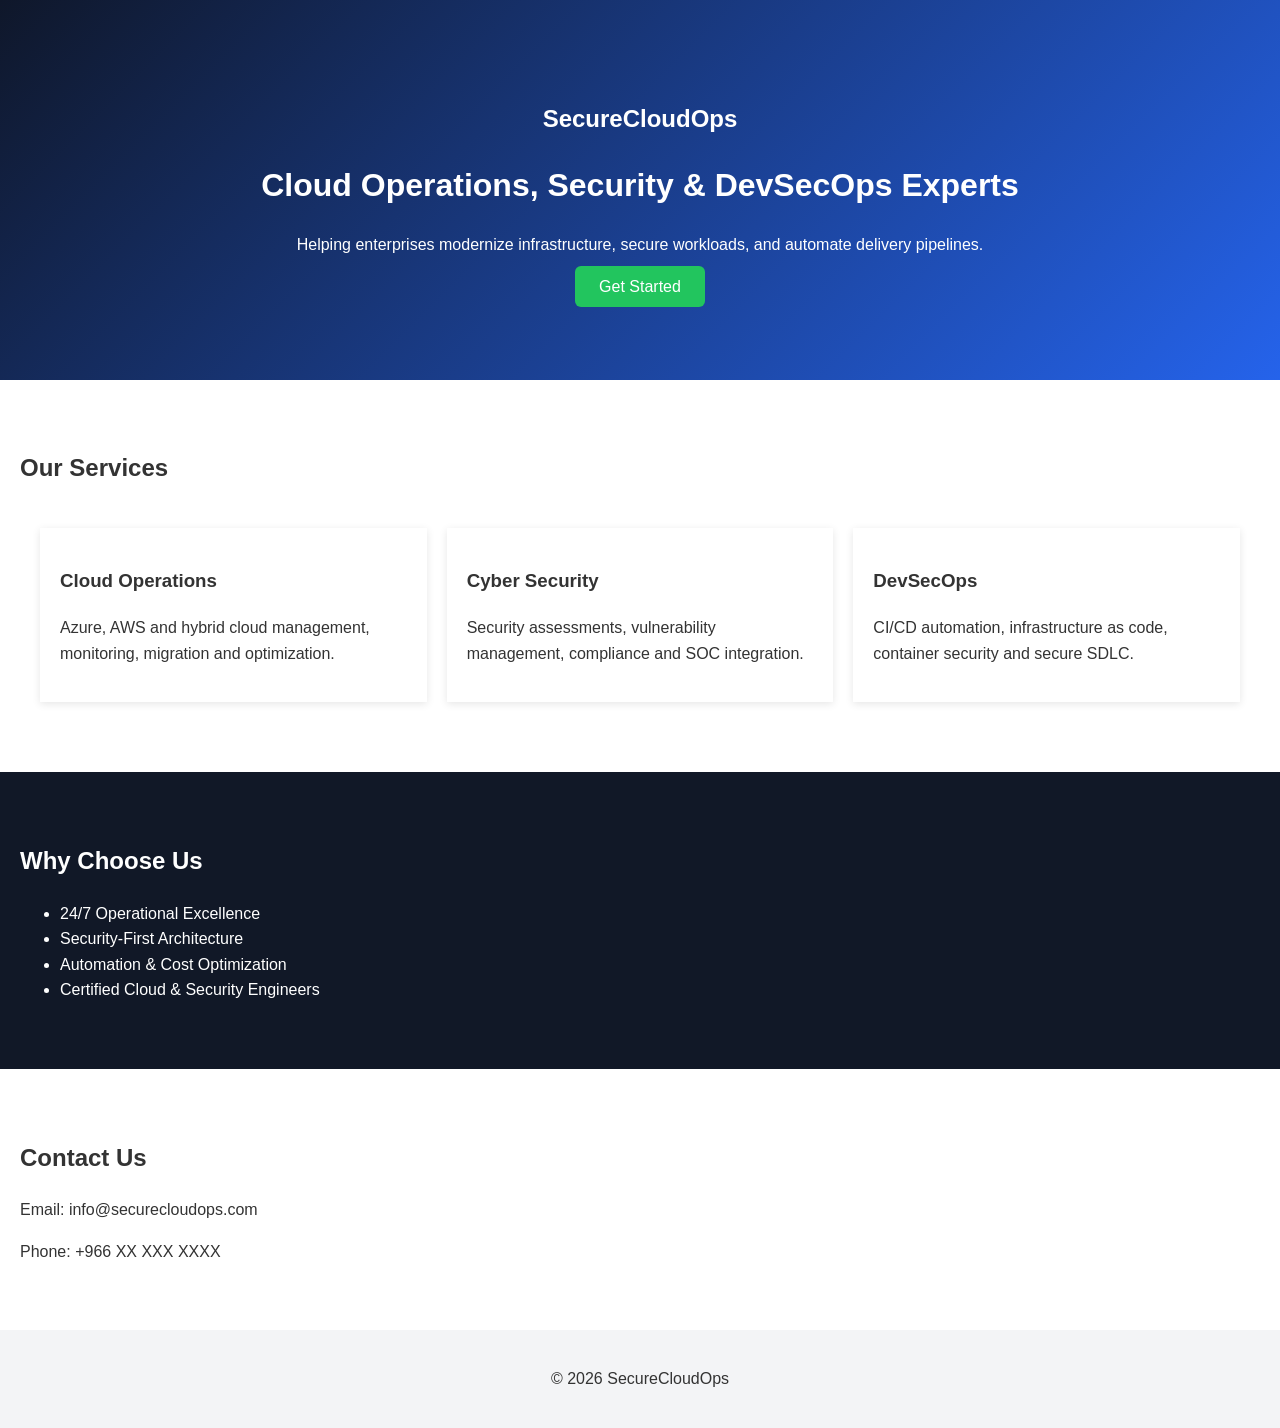
==== index.html @ 14ed181e "Initial website" ====
<!DOCTYPE html>
<html lang='en'>
<head>
<meta charset='UTF-8'>
<meta name='viewport' content='width=device-width, initial-scale=1.0'>
<title>SecureCloudOps - Cloud, Security & DevSecOps</title>
<link rel='stylesheet' href='style.css'>
</head>
<body>
<header class='hero'>
<nav><h2>SecureCloudOps</h2></nav>
<div class='hero-content'>
<h1>Cloud Operations, Security & DevSecOps Experts</h1>
<p>Helping enterprises modernize infrastructure, secure workloads, and automate delivery pipelines.</p>
<a href='#contact' class='btn'>Get Started</a>
</div>
</header>
<section>
<h2>Our Services</h2>
<div class='grid'>
<div class='card'><h3>Cloud Operations</h3><p>Azure, AWS and hybrid cloud management, monitoring, migration and optimization.</p></div>
<div class='card'><h3>Cyber Security</h3><p>Security assessments, vulnerability management, compliance and SOC integration.</p></div>
<div class='card'><h3>DevSecOps</h3><p>CI/CD automation, infrastructure as code, container security and secure SDLC.</p></div>
</div>
</section>
<section class='dark'>
<h2>Why Choose Us</h2>
<ul>
<li>24/7 Operational Excellence</li>
<li>Security-First Architecture</li>
<li>Automation & Cost Optimization</li>
<li>Certified Cloud & Security Engineers</li>
</ul>
</section>
<section id='contact'>
<h2>Contact Us</h2>
<p>Email: info@securecloudops.com</p>
<p>Phone: +966 XX XXX XXXX</p>
</section>
<footer><p>© 2026 SecureCloudOps</p></footer>
</body>
</html>
---- style.css ----
body{font-family:Arial,sans-serif;margin:0;line-height:1.6;color:#333} .hero{background:linear-gradient(135deg,#0f172a,#2563eb);color:white;padding:80px 20px;text-align:center}.btn{background:#22c55e;color:#fff;padding:12px 24px;text-decoration:none;border-radius:6px}.grid{display:grid;grid-template-columns:repeat(auto-fit,minmax(220px,1fr));gap:20px;padding:20px}.card{padding:20px;box-shadow:0 2px 8px rgba(0,0,0,.1)}section{padding:50px 20px}.dark{background:#111827;color:#fff}footer{text-align:center;padding:20px;background:#f3f4f6}
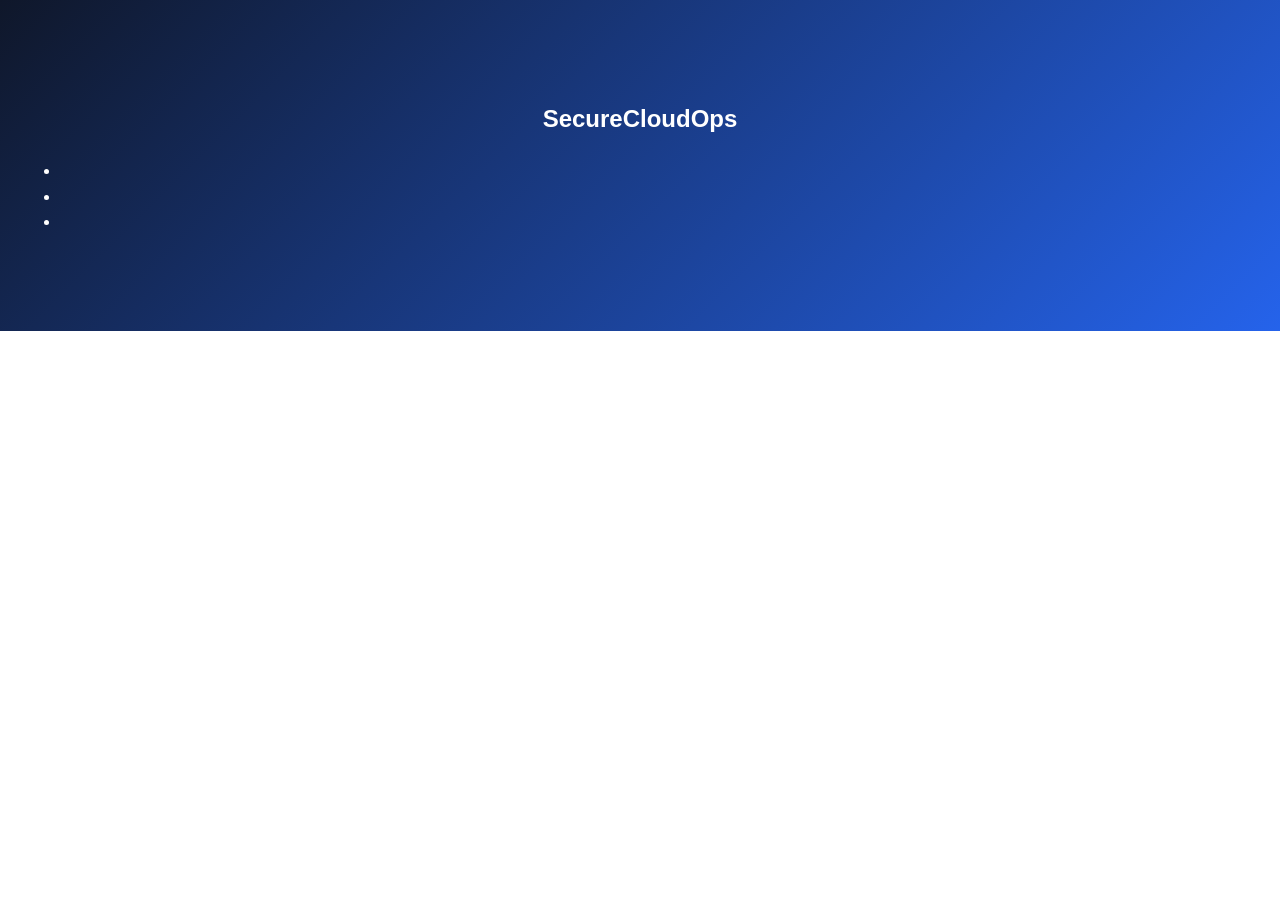
==== commit 117ffe05: "Add About Services Projects Customers Use Cases sections" ====
--- a/index.html
+++ b/index.html
@@ -8,7 +8,14 @@
 </head>
 <body>
 <header class='hero'>
-<nav><h2>SecureCloudOps</h2></nav>
+<nav>
+    <h2>SecureCloudOps</h2>
+    <ul>
+        <li><a hrefesServices</a></li>
+        <li><a outAbout</a></li>
+        <li><a href="#contacta></li>
+    </ul>
+</nav>
 <div class='hero-content'>
 <h1>Cloud Operations, Security & DevSecOps Experts</h1>
 <p>Helping enterprises modernize infrastructure, secure workloads, and automate delivery pipelines.</p>
--- a/style.css
+++ b/style.css
@@ -1 +1,50 @@
 body{font-family:Arial,sans-serif;margin:0;line-height:1.6;color:#333} .hero{background:linear-gradient(135deg,#0f172a,#2563eb);color:white;padding:80px 20px;text-align:center}.btn{background:#22c55e;color:#fff;padding:12px 24px;text-decoration:none;border-radius:6px}.grid{display:grid;grid-template-columns:repeat(auto-fit,minmax(220px,1fr));gap:20px;padding:20px}.card{padding:20px;box-shadow:0 2px 8px rgba(0,0,0,.1)}section{padding:50px 20px}.dark{background:#111827;color:#fff}footer{text-align:center;padding:20px;background:#f3f4f6}
+.section {
+    padding: 80px 20px;
+}
+
+.dark {
+    background: #101820;
+    color: white;
+}
+
+.cards {
+    display: flex;
+    flex-wrap: wrap;
+    gap: 20px;
+}
+
+.card {
+    background: #ffffff;
+    padding: 25px;
+    border-radius: 10px;
+    flex: 1;
+    min-width: 280px;
+    box-shadow: 0 4px 12px rgba(0,0,0,.1);
+}
+
+.dark .card {
+    background: #1c2530;
+    color: white;
+}
+
+.tech-grid {
+    display: flex;
+    flex-wrap: wrap;
+    gap: 15px;
+}
+
+.tech-grid span {
+    background: #0078d4;
+    color: white;
+    padding: 10px 15px;
+    border-radius: 20px;
+}
+
+.stats {
+    display: flex;
+    flex-wrap: wrap;
+    justify-content: space-around;
+    margin-top: 40px;
+    text-align: center;
+}
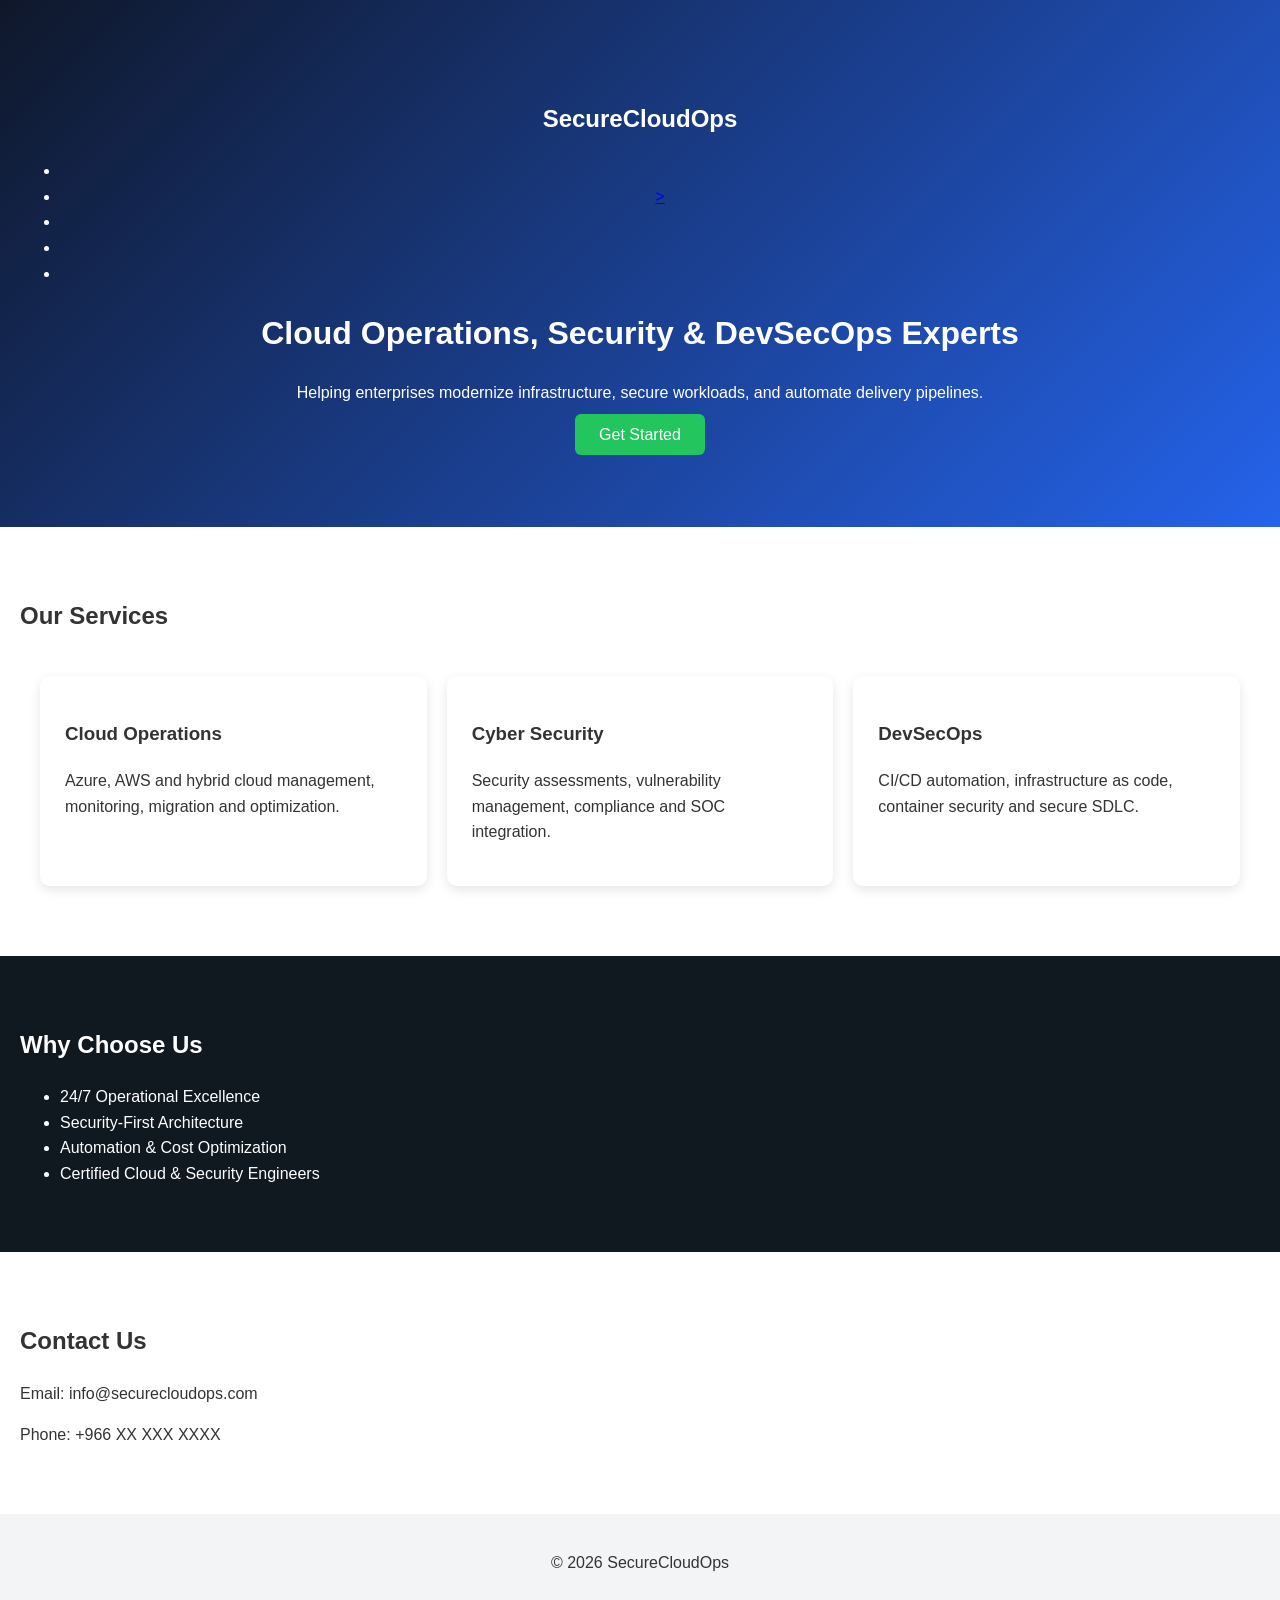
==== commit 6f6aea1f: "udpated" ====
--- a/index.html
+++ b/index.html
@@ -10,11 +10,14 @@
 <header class='hero'>
 <nav>
     <h2>SecureCloudOps</h2>
-    <ul>
-        <li><a hrefesServices</a></li>
-        <li><a outAbout</a></li>
-        <li><a href="#contacta></li>
-    </ul>
+<ul>
+    <li><aervicesServices</a></li>
+    <li><a href="#projects">></li>
+    <li><a href="#about</li>
+    <li><a href="#useCases</a></li>
+    <li><a hrefersCustomers</a></li>
+    <li><a hreftContact</a></li>
+</ul>
 </nav>
 <div class='hero-content'>
 <h1>Cloud Operations, Security & DevSecOps Experts</h1>
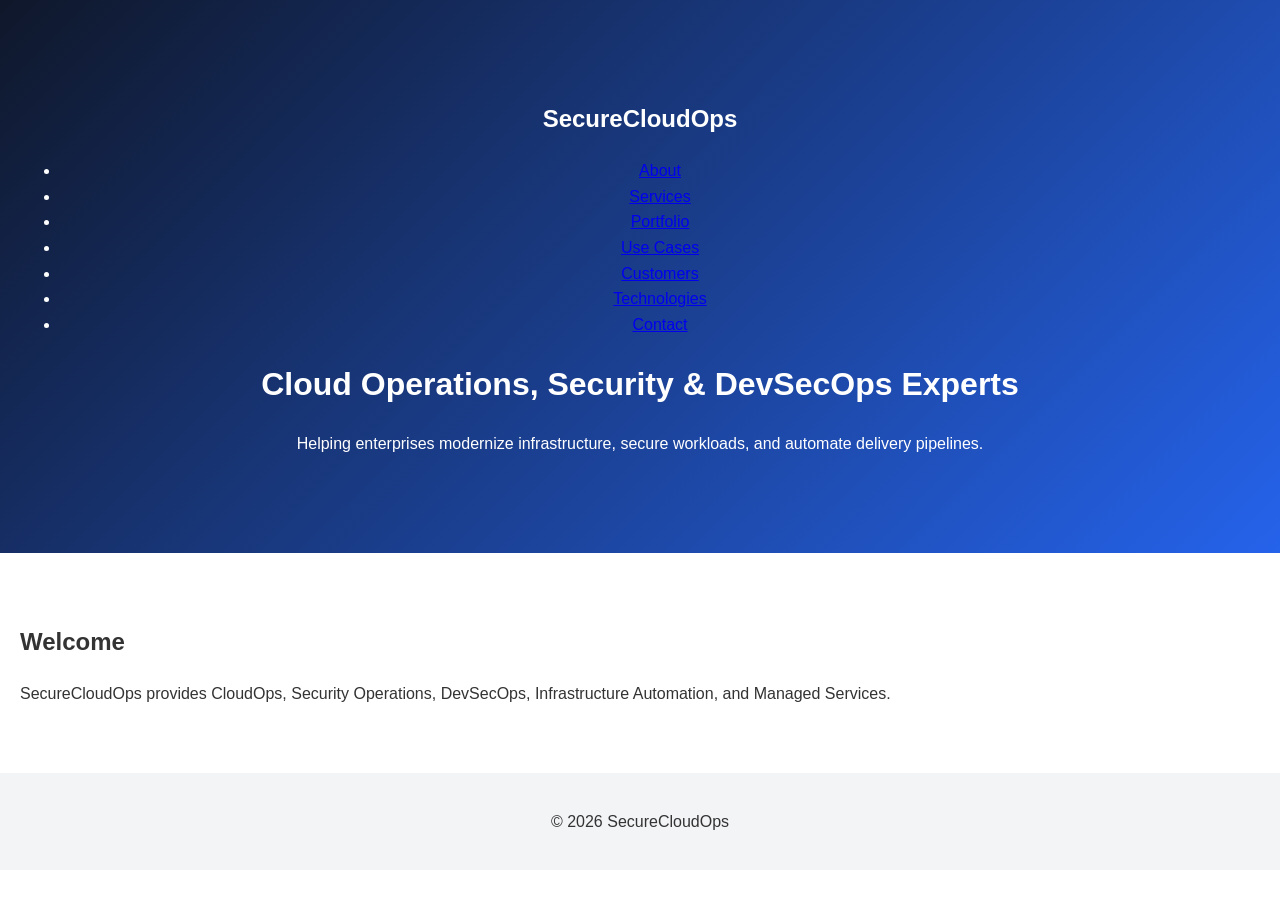
==== commit 72f23173: "update2" ====
--- a/index.html
+++ b/index.html
@@ -1,52 +1,45 @@
 <!DOCTYPE html>
-<html lang='en'>
+<html lang="en">
 <head>
-<meta charset='UTF-8'>
-<meta name='viewport' content='width=device-width, initial-scale=1.0'>
-<title>SecureCloudOps - Cloud, Security & DevSecOps</title>
-<link rel='stylesheet' href='style.css'>
+<meta charset="UTF-8">
+<meta name="viewport" content="width=device-width, initial-scale=1.0">
+<title>SecureCloudOps</title>
+<link rel="stylesheet" href="style.css">
 </head>
 <body>
-<header class='hero'>
-<nav>
-    <h2>SecureCloudOps</h2>
-<ul>
-    <li><aervicesServices</a></li>
-    <li><a href="#projects">></li>
-    <li><a href="#about</li>
-    <li><a href="#useCases</a></li>
-    <li><a hrefersCustomers</a></li>
-    <li><a hreftContact</a></li>
-</ul>
-</nav>
-<div class='hero-content'>
-<h1>Cloud Operations, Security & DevSecOps Experts</h1>
-<p>Helping enterprises modernize infrastructure, secure workloads, and automate delivery pipelines.</p>
-<a href='#contact' class='btn'>Get Started</a>
-</div>
+
+<header class="hero">
+    <nav>
+        <h2>SecureCloudOps</h2>
+
+        <ul>
+            <li><a href="about.html">About</a></li>
+            <li><a href="services.html">Services</a></li>
+            <li><a href="portfolio.html">Portfolio</a></li>
+            <li><a href="usedcases.html">Use Cases</a></li>
+            <li><a href="customers.html">Customers</a></li>
+            <li><a href="technologies.html">Technologies</a></li>
+            <li><a href="contact.html">Contact</a></li>
+        </ul>
+    </nav>
+
+    <div class="hero-content">
+        <h1>Cloud Operations, Security & DevSecOps Experts</h1>
+        <p>Helping enterprises modernize infrastructure, secure workloads, and automate delivery pipelines.</p>
+    </div>
 </header>
+
 <section>
-<h2>Our Services</h2>
-<div class='grid'>
-<div class='card'><h3>Cloud Operations</h3><p>Azure, AWS and hybrid cloud management, monitoring, migration and optimization.</p></div>
-<div class='card'><h3>Cyber Security</h3><p>Security assessments, vulnerability management, compliance and SOC integration.</p></div>
-<div class='card'><h3>DevSecOps</h3><p>CI/CD automation, infrastructure as code, container security and secure SDLC.</p></div>
-</div>
+    <h2>Welcome</h2>
+    <p>
+        SecureCloudOps provides CloudOps, Security Operations,
+        DevSecOps, Infrastructure Automation, and Managed Services.
+    </p>
 </section>
-<section class='dark'>
-<h2>Why Choose Us</h2>
-<ul>
-<li>24/7 Operational Excellence</li>
-<li>Security-First Architecture</li>
-<li>Automation & Cost Optimization</li>
-<li>Certified Cloud & Security Engineers</li>
-</ul>
-</section>
-<section id='contact'>
-<h2>Contact Us</h2>
-<p>Email: info@securecloudops.com</p>
-<p>Phone: +966 XX XXX XXXX</p>
-</section>
-<footer><p>© 2026 SecureCloudOps</p></footer>
+
+<footer>
+    <p>© 2026 SecureCloudOps</p>
+</footer>
+
 </body>
 </html>
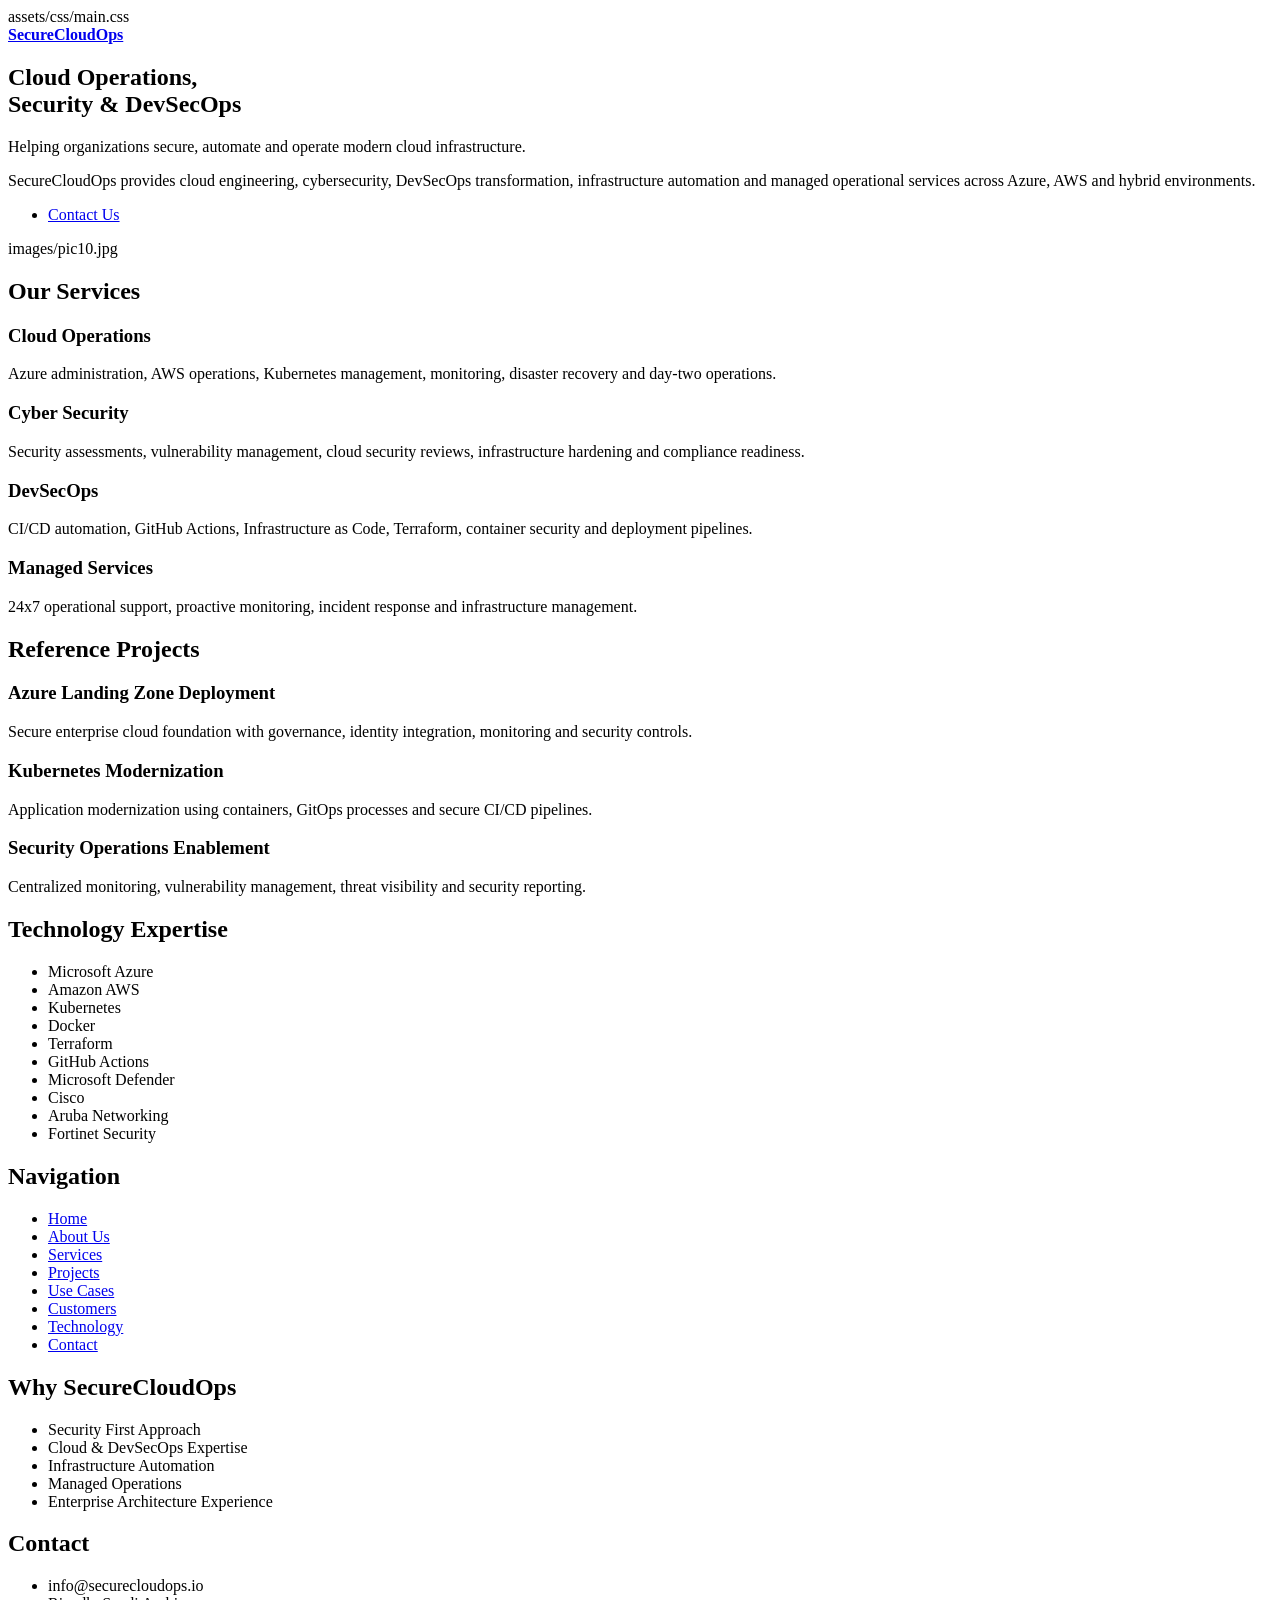
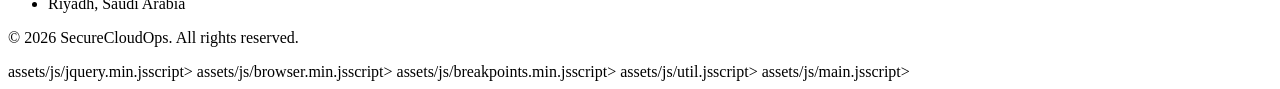
==== commit 103d149b: "v2 testing" ====
--- a/index.html
+++ b/index.html
@@ -1,45 +1,242 @@
-<!DOCTYPE html>
-<html lang="en">
+<!DOCTYPE HTML>
+<html>
 <head>
-<meta charset="UTF-8">
-<meta name="viewport" content="width=device-width, initial-scale=1.0">
-<title>SecureCloudOps</title>
-<link rel="stylesheet" href="style.css">
+    <title>SecureCloudOps | Cloud Operations, Security & DevSecOps</title>
+    <meta charset="utf-8" />
+    <meta name="viewport" content="width=device-width, initial-scale=1, user-scalable=no" />
+    assets/css/main.css
 </head>
-<body>
-
-<header class="hero">
-    <nav>
-        <h2>SecureCloudOps</h2>
-
-        <ul>
-            <li><a href="about.html">About</a></li>
-            <li><a href="services.html">Services</a></li>
-            <li><a href="portfolio.html">Portfolio</a></li>
-            <li><a href="usedcases.html">Use Cases</a></li>
-            <li><a href="customers.html">Customers</a></li>
-            <li><a href="technologies.html">Technologies</a></li>
-            <li><a href="contact.html">Contact</a></li>
-        </ul>
-    </nav>
-
-    <div class="hero-content">
-        <h1>Cloud Operations, Security & DevSecOps Experts</h1>
-        <p>Helping enterprises modernize infrastructure, secure workloads, and automate delivery pipelines.</p>
+<body class="is-preload">
+
+<div id="wrapper">
+
+    <div id="main">
+        <div class="inner">
+
+            <!-- Header -->
+            <header id="header">
+                <a href="index.html" class="logo">
+                    <strong>SecureCloudOps</strong>
+                </a>
+            </header>
+
+            <!-- Banner -->
+            <section id="banner">
+                <div class="content">
+                    <header>
+                        <h1>Cloud Operations,<br />
+                        Security & DevSecOps</h1>
+
+                        <p>
+                            Helping organizations secure, automate and operate
+                            modern cloud infrastructure.
+                        </p>
+                    </header>
+
+                    <p>
+                        SecureCloudOps provides cloud engineering, cybersecurity,
+                        DevSecOps transformation, infrastructure automation and
+                        managed operational services across Azure, AWS and hybrid
+                        environments.
+                    </p>
+
+                    <ul class="actions">
+                        <li><a href="contact.html" class="button big">Contact Us</a></li>
+                    </ul>
+                </div>
+
+                <span class="image object">
+                    images/pic10.jpg
+                </span>
+            </section>
+
+            <!-- Services -->
+
+            <section>
+                <header class="major">
+                    <h2>Our Services</h2>
+                </header>
+
+                <div class="features">
+
+                    <article>
+                        <span class="icon solid fa-cloud"></span>
+                        <div class="content">
+                            <h3>Cloud Operations</h3>
+                            <p>
+                                Azure administration, AWS operations,
+                                Kubernetes management, monitoring,
+                                disaster recovery and day-two operations.
+                            </p>
+                        </div>
+                    </article>
+
+                    <article>
+                        <span class="icon solid fa-shield-alt"></span>
+                        <div class="content">
+                            <h3>Cyber Security</h3>
+                            <p>
+                                Security assessments, vulnerability management,
+                                cloud security reviews, infrastructure hardening
+                                and compliance readiness.
+                            </p>
+                        </div>
+                    </article>
+
+                    <article>
+                        <span class="icon solid fa-code"></span>
+                        <div class="content">
+                            <h3>DevSecOps</h3>
+                            <p>
+                                CI/CD automation, GitHub Actions,
+                                Infrastructure as Code, Terraform,
+                                container security and deployment pipelines.
+                            </p>
+                        </div>
+                    </article>
+
+                    <article>
+                        <span class="icon solid fa-cogs"></span>
+                        <div class="content">
+                            <h3>Managed Services</h3>
+                            <p>
+                                24x7 operational support,
+                                proactive monitoring,
+                                incident response and infrastructure management.
+                            </p>
+                        </div>
+                    </article>
+
+                </div>
+            </section>
+
+            <!-- Projects -->
+
+            <section>
+                <header class="major">
+                    <h2>Reference Projects</h2>
+                </header>
+
+                <div class="posts">
+
+                    <article>
+                        <h3>Azure Landing Zone Deployment</h3>
+                        <p>
+                            Secure enterprise cloud foundation with governance,
+                            identity integration, monitoring and security controls.
+                        </p>
+                    </article>
+
+                    <article>
+                        <h3>Kubernetes Modernization</h3>
+                        <p>
+                            Application modernization using containers,
+                            GitOps processes and secure CI/CD pipelines.
+                        </p>
+                    </article>
+
+                    <article>
+                        <h3>Security Operations Enablement</h3>
+                        <p>
+                            Centralized monitoring, vulnerability management,
+                            threat visibility and security reporting.
+                        </p>
+                    </article>
+
+                </div>
+            </section>
+
+            <!-- Technology -->
+
+            <section>
+                <header class="major">
+                    <h2>Technology Expertise</h2>
+                </header>
+
+                <ul>
+                    <li>Microsoft Azure</li>
+                    <li>Amazon AWS</li>
+                    <li>Kubernetes</li>
+                    <li>Docker</li>
+                    <li>Terraform</li>
+                    <li>GitHub Actions</li>
+                    <li>Microsoft Defender</li>
+                    <li>Cisco</li>
+                    <li>Aruba Networking</li>
+                    <li>Fortinet Security</li>
+                </ul>
+            </section>
+
+        </div>
     </div>
-</header>
-
-<section>
-    <h2>Welcome</h2>
-    <p>
-        SecureCloudOps provides CloudOps, Security Operations,
-        DevSecOps, Infrastructure Automation, and Managed Services.
-    </p>
-</section>
-
-<footer>
-    <p>© 2026 SecureCloudOps</p>
-</footer>
+
+    <!-- Sidebar -->
+
+    <div id="sidebar">
+        <div class="inner">
+
+            <nav id="menu">
+                <header class="major">
+                    <h2>Navigation</h2>
+                </header>
+
+                <ul>
+                    <li><a href="index.html">Home</a></li>
+                    <li><a href="about.html">About Us</a></li>
+                    <li><a href="services.html">Services</a></li>
+                    <li><a href="portfolio.html">Projects</a></li>
+                    <li><a href="usedcases.html">Use Cases</a></li>
+                    <li><a href="customers.html">Customers</a></li>
+                    <li><a href="technologies.html">Technology</a></li>
+                    <li><a href="contact.html">Contact</a></li>
+                </ul>
+            </nav>
+
+            <section>
+                <header class="major">
+                    <h2>Why SecureCloudOps</h2>
+                </header>
+
+                <ul>
+                    <li>Security First Approach</li>
+                    <li>Cloud & DevSecOps Expertise</li>
+                    <li>Infrastructure Automation</li>
+                    <li>Managed Operations</li>
+                    <li>Enterprise Architecture Experience</li>
+                </ul>
+            </section>
+
+            <section>
+                <header class="major">
+                    <h2>Contact</h2>
+                </header>
+
+                <ul class="contact">
+                    <li class="icon solid fa-envelope">
+                        info@securecloudops.io
+                    </li>
+                    <li class="icon solid fa-home">
+                        Riyadh, Saudi Arabia
+                    </li>
+                </ul>
+            </section>
+
+            <footer id="footer">
+                <p class="copyright">
+                    © 2026 SecureCloudOps. All rights reserved.
+                </p>
+            </footer>
+
+        </div>
+    </div>
+
+</div>
+
+assets/js/jquery.min.jsscript>
+assets/js/browser.min.jsscript>
+assets/js/breakpoints.min.jsscript>
+assets/js/util.jsscript>
+assets/js/main.jsscript>
 
 </body>
 </html>
